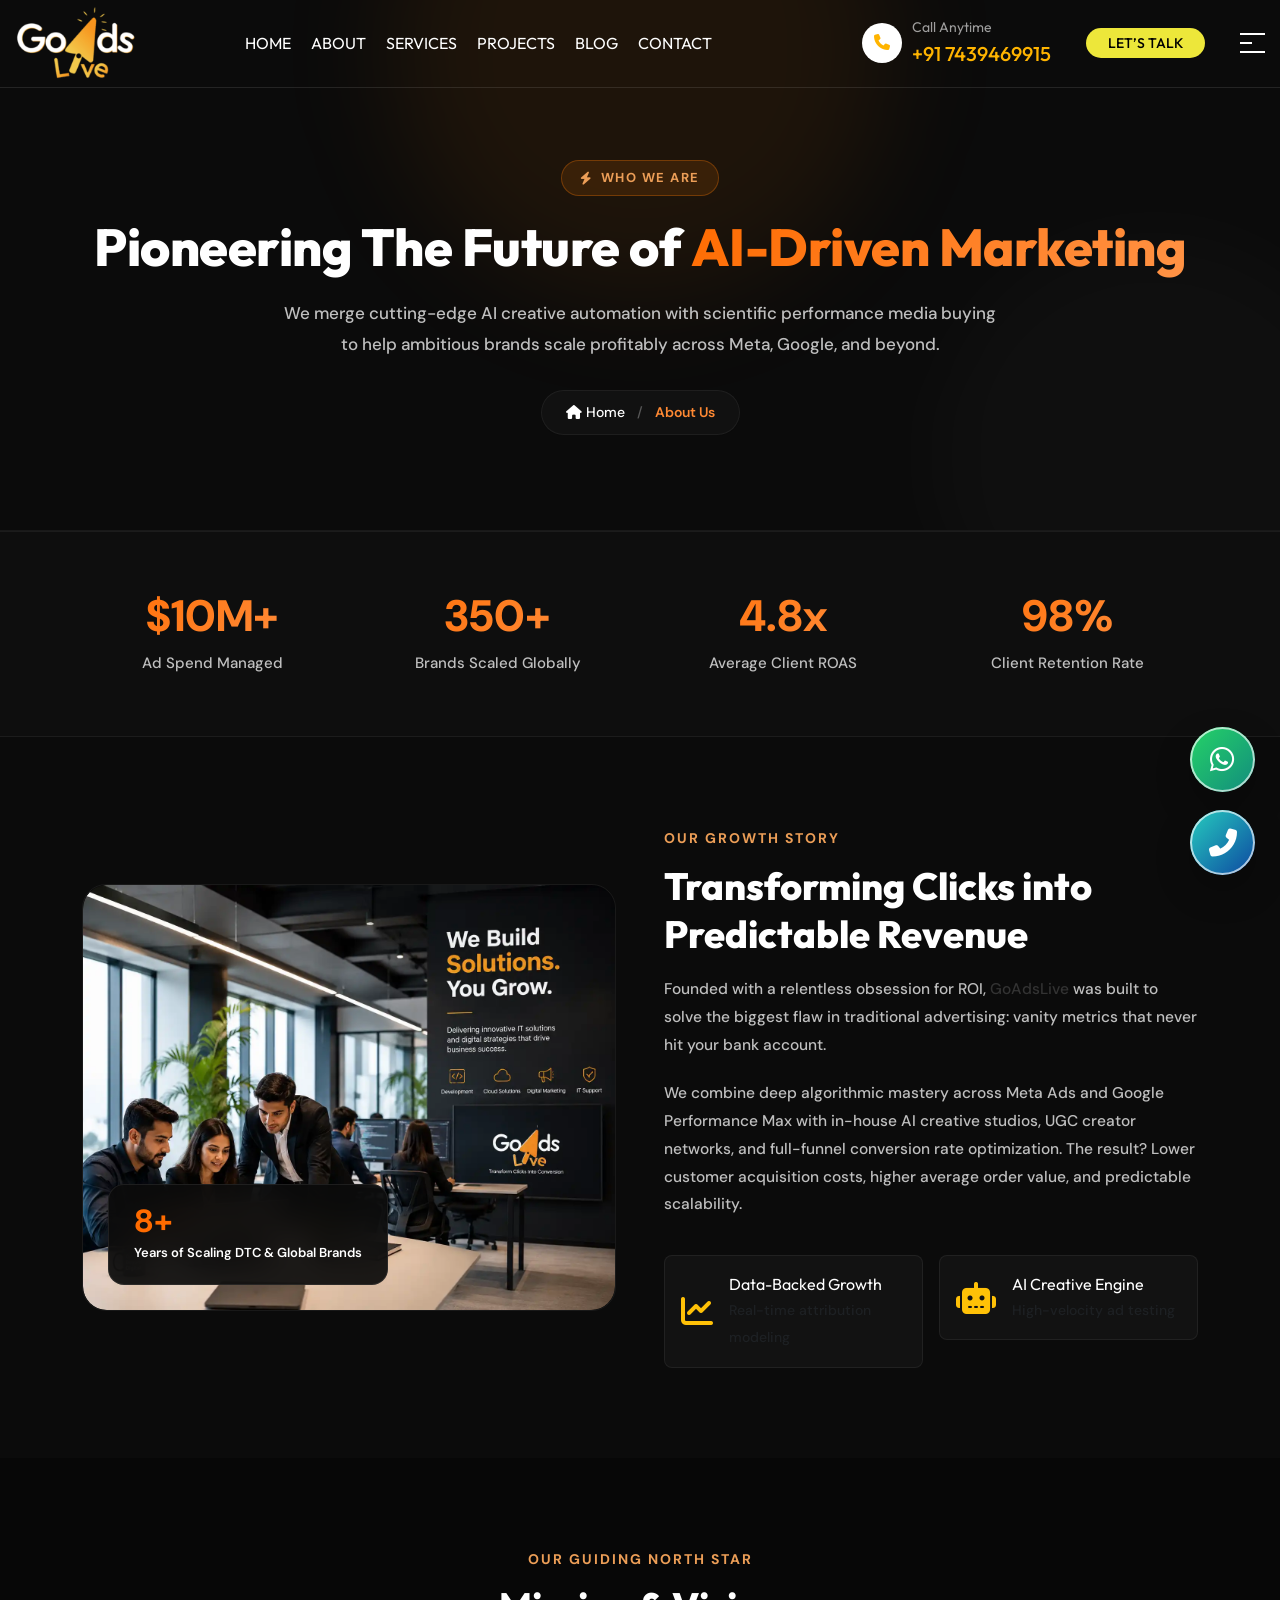
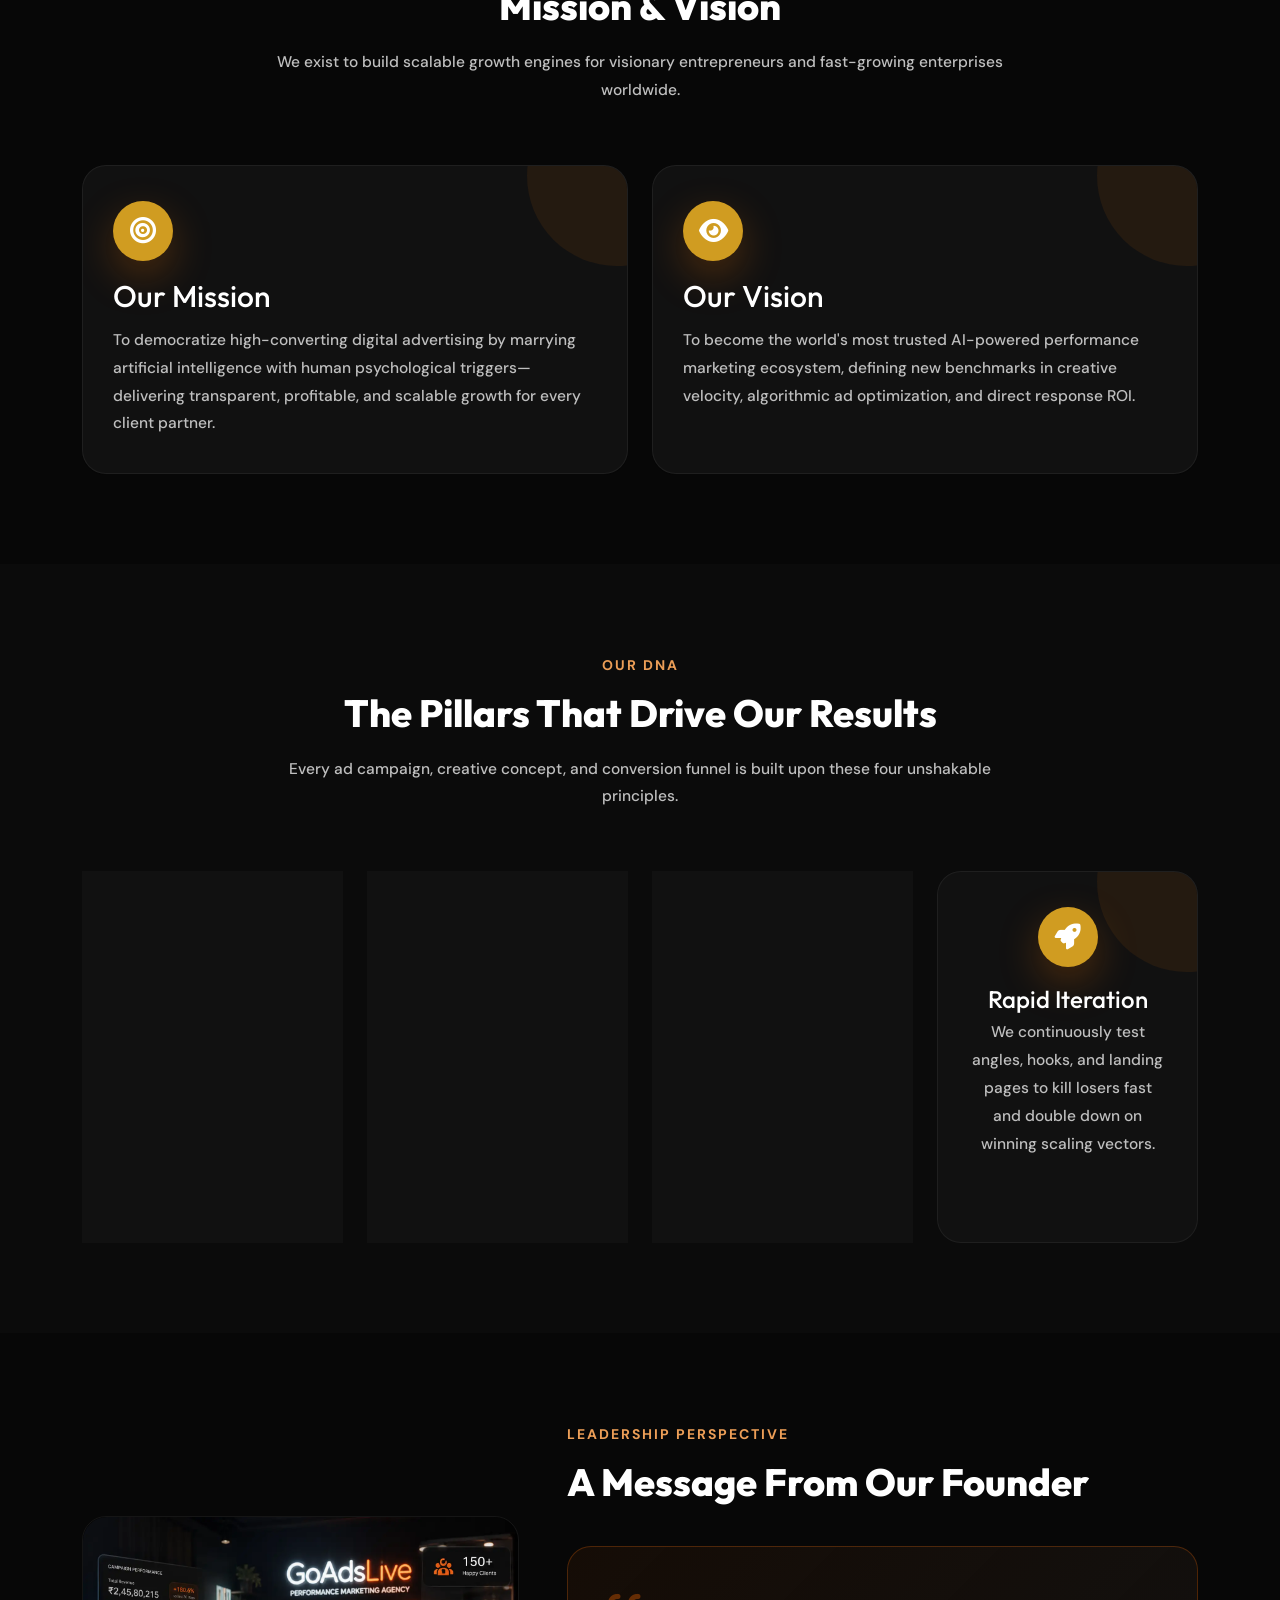
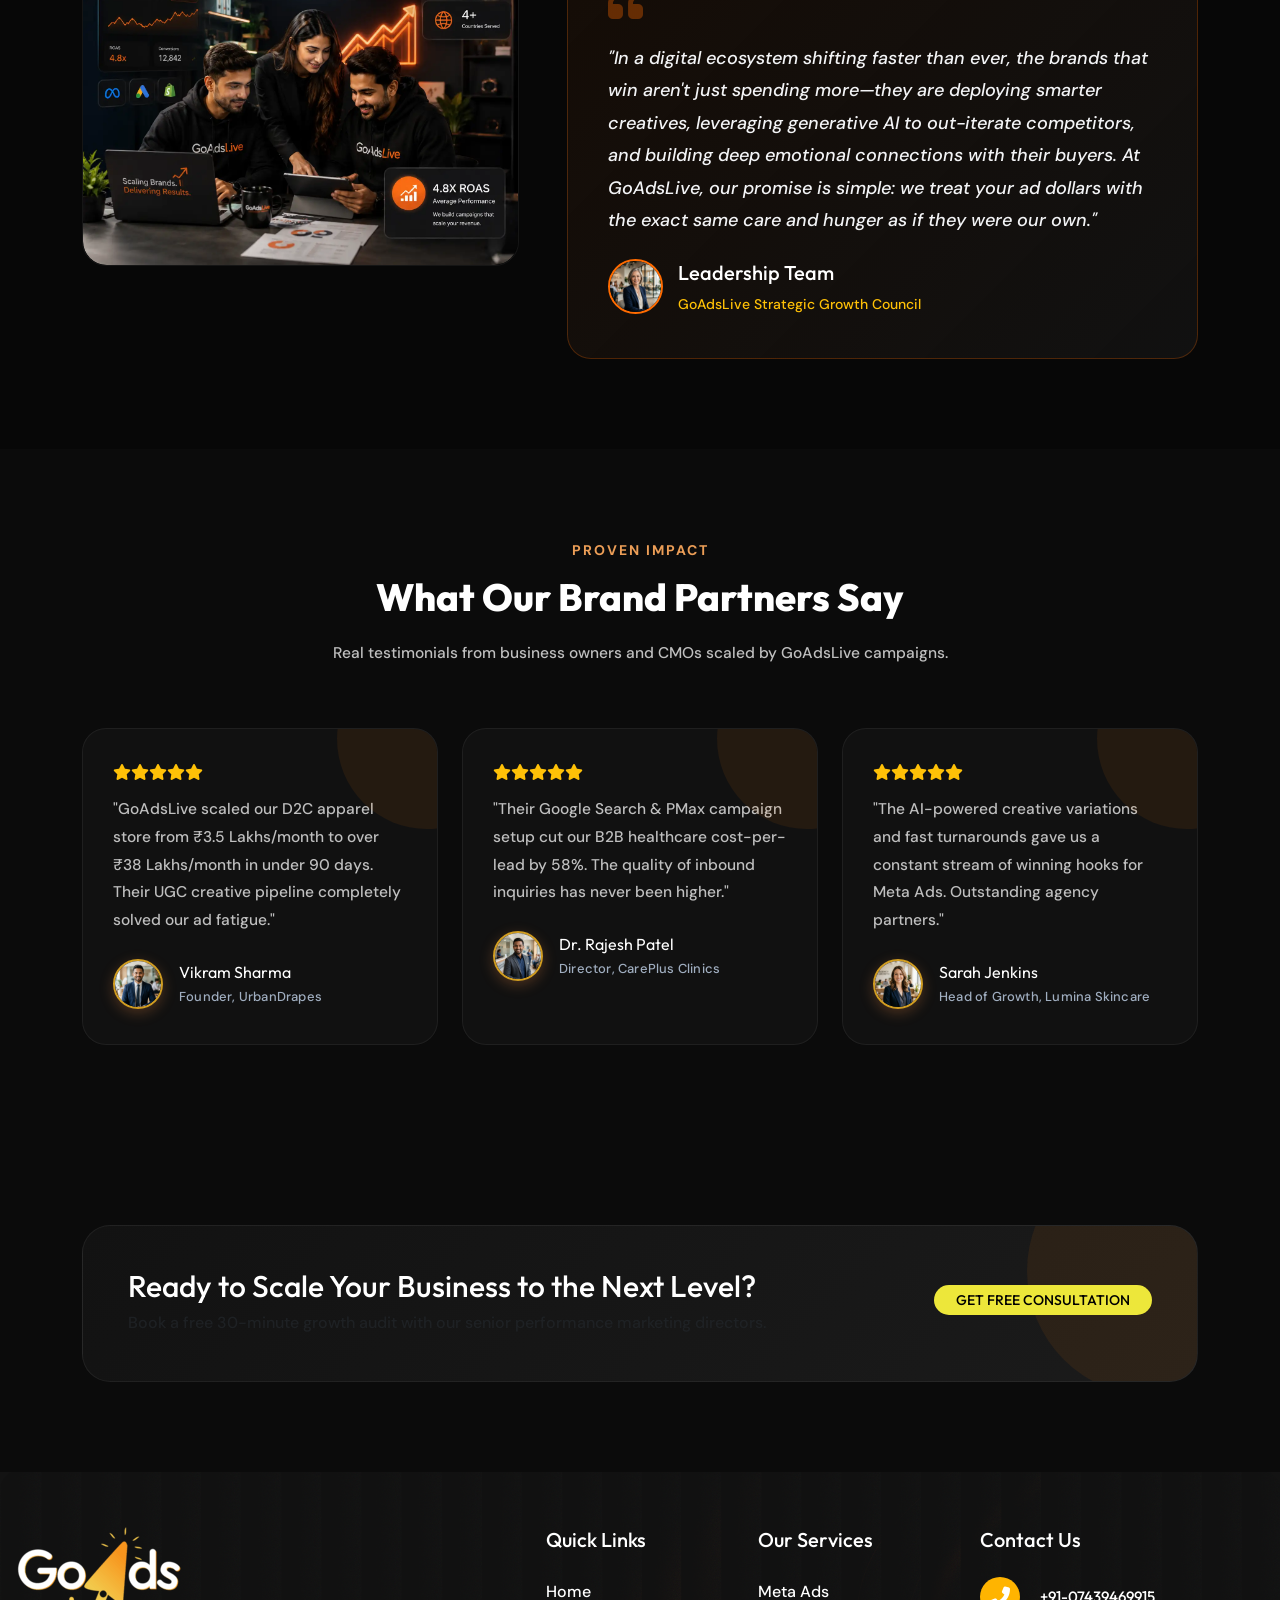
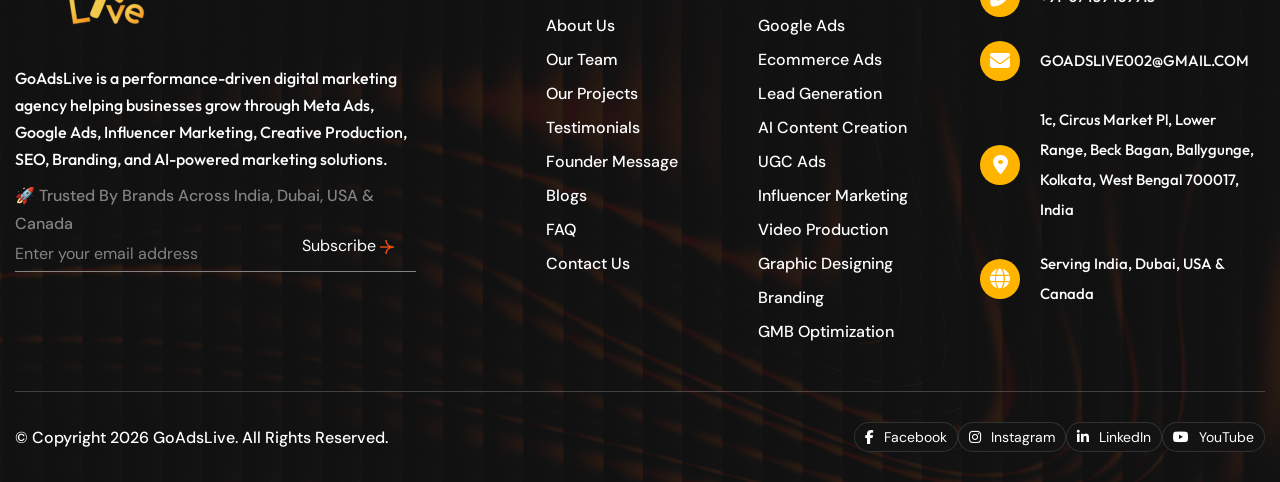
==== about.html @ 46cbee80 "Initial commit: Updated GoAdsLive website with real team photos, showcase dashboards, GTM & Google S" ====
<!DOCTYPE html>
<html lang="en">
  <head>
    <!-- Google Tag Manager -->
    <script>
      window.dataLayer = window.dataLayer || [];
      (function(w,d,s,l,i){w[l]=w[l]||[];w[l].push({'gtm.start':
      new Date().getTime(),event:'gtm.js'});var f=d.getElementsByTagName(s)[0],
      j=d.createElement(s),dl=l!='dataLayer'?'&l='+l:'';j.async=true;j.src=
      'https://www.googletagmanager.com/gtm.js?id='+i+dl;f.parentNode.insertBefore(j,f);
      })(window,document,'dataLayer','GTM-XXXXXXX');
    </script>
    <!-- End Google Tag Manager -->

    <!-- BASIC -->
    <meta charset="utf-8" />
    <meta http-equiv="x-ua-compatible" content="ie=edge" />
    <meta name="viewport" content="width=device-width, initial-scale=1.0" />

    <!-- TITLE -->
    <title>About Us | GoAdsLive - Performance Marketing & AI Creative Agency</title>

    <!-- SEO META -->
    <meta
      name="description"
      content="Discover GoAdsLive: A premier AI-powered performance marketing and creative agency helping D2C brands, ecommerce stores, and enterprises scale with ROI-driven campaigns."
    />
    <meta
      name="keywords"
      content="About GoAdsLive, Performance Marketing Agency India, AI Creative Agency, Meta Ads Specialists, Google Ads Agency, Digital Growth Team"
    />
    <meta name="author" content="GoAdsLive" />
    <meta name="robots" content="index, follow" />

    <!-- FAVICON -->
    <link rel="shortcut icon" href="images/favicon.png" type="image/x-icon" />
    <link rel="icon" href="images/favicon.png" type="image/x-icon" />

    <!-- FONTS -->
    <link
      href="https://fonts.googleapis.com/css2?family=Kumbh+Sans:wght@300;400;500;600;700;800&display=swap"
      rel="stylesheet"
    />

    <!-- STYLESHEETS -->
    <link href="css/bootstrap.min.css" rel="stylesheet" />
    <link href="css/style.css" rel="stylesheet" />
    <link href="css/custom.css" rel="stylesheet" />
    <link href="css/pages.css" rel="stylesheet" />
    <link href="css/responsive.css" rel="stylesheet" />

    <!-- FONT AWESOME -->
    <link
      rel="stylesheet"
      href="https://cdnjs.cloudflare.com/ajax/libs/font-awesome/6.4.0/css/all.min.css"
    />

    <!-- AOS ANIMATION -->
    <link rel="stylesheet" href="https://unpkg.com/aos@2.3.4/dist/aos.css" />
  </head>

  <body>
    <!-- Google Tag Manager (noscript) -->
    <noscript><iframe src="https://www.googletagmanager.com/ns.html?id=GTM-XXXXXXX"
    height="0" width="0" style="display:none;visibility:hidden"></iframe></noscript>
    <!-- End Google Tag Manager (noscript) -->

    <div class="page-wrapper">
      <!-- Back-to-top start -->
      <div class="back-to-top-wrapper">
        <button id="back_to_top" type="button" class="back-to-top-btn">
          <svg
            width="12"
            height="7"
            viewBox="0 0 12 7"
            fill="none"
            xmlns="http://www.w3.org/2000/svg"
          >
            <path
              d="M11 6L6 1L1 6"
              stroke="currentColor"
              stroke-width="1.5"
              stroke-linecap="round"
              stroke-linejoin="round"
            />
          </svg>
        </button>
      </div>

      <!-- MAIN HEADER -->
      <header class="main-header header-style-one">
        <div class="outer-box">
          <div class="header-lower">
            <div class="inner-container">
              <div class="left-box">
                <div class="main-box">
                  <div class="logo-box">
                    <div class="logo">
                      <a href="index.html"><img src="images/logo.png" alt="GoAdsLive Logo" /></a>
                    </div>
                  </div>
                </div>
                <!-- Nav Box -->
                <div class="nav-outer">
                  <nav class="nav main-menu">
                    <ul class="navigation">
                      <li><a href="index.html">Home</a></li>
                      <li class="current dropdown">
                        <a href="about.html">About</a>
                        <ul>
                          <li><a href="about.html">About Us</a></li>
                          <li><a href="about.html#founder">Founder Message</a></li>
                          <li><a href="about.html#team">Our Team</a></li>
                          <li><a href="about.html#testimonials">Testimonials</a></li>
                        </ul>
                      </li>
                      <li class="dropdown">
                        <a href="services.html">Services</a>
                        <ul>
                          <li><a href="services.html#meta-ads">Meta Ads</a></li>
                          <li><a href="services.html#google-ads">Google Ads</a></li>
                          <li><a href="services.html#ecommerce-ads">Ecommerce Ads</a></li>
                          <li><a href="services.html#lead-generation">Lead Generation</a></li>
                          <li><a href="services.html#ai-content">AI Content Creation</a></li>
                          <li><a href="services.html#ugc-ads">UGC Ads</a></li>
                          <li><a href="services.html#influencer-marketing">Influencer Marketing</a></li>
                          <li><a href="services.html#video-production">Video Production</a></li>
                          <li><a href="services.html#graphic-designing">Graphic Designing</a></li>
                          <li><a href="services.html#branding">Branding</a></li>
                          <li><a href="services.html#gmb-optimization">GMB Optimization</a></li>
                        </ul>
                      </li>
                      <li><a href="projects.html">Projects</a></li>
                      <li><a href="blog.html">Blog</a></li>
                      <li><a href="contact.html">Contact</a></li>
                    </ul>
                  </nav>
                </div>
              </div>
              <div class="right-box">
                <a href="tel:+917439469915" class="header-phone_box">
                  <span class="icon"><i class="fas fa-phone-alt"></i></span>
                  <span class="info">
                    Call Anytime
                    <strong>+91 7439469915</strong>
                  </span>
                </a>
                <a href="#" class="theme-btn btn-style-two open-modal-btn">Let’s Talk</a>
                <div class="mobile-nav-toggler">
                  <span></span>
                  <span></span>
                  <span></span>
                </div>
              </div>
            </div>
          </div>
        </div>

        <!-- Mobile Menu -->
        <div class="mobile-menu">
          <div class="menu-backdrop"></div>
          <nav class="menu-box">
            <div class="upper-box">
              <div class="nav-logo">
                <a href="index.html"><img src="images/logo.png" alt="GoAdsLive" /></a>
              </div>
              <div class="close-btn"><i class="fa fa-times"></i></div>
            </div>
            <ul class="navigation clearfix"></ul>
            <ul class="social-links">
              <li><a href="https://www.facebook.com/share/1EHtcyXN84/"><i class="fab fa-facebook-f"></i></a></li>
              <li><a href="https://www.instagram.com/goadslive.digital"><i class="fab fa-instagram"></i></a></li>
              <li><a href="https://www.linkedin.com/company/go-ads-live"><i class="fab fa-linkedin-in"></i></a></li>
              <li><a href="https://youtube.com/@goadsliveyt"><i class="fab fa-youtube"></i></a></li>
            </ul>
          </nav>
        </div>

        <!-- Sticky Header -->
        <div class="sticky-header">
          <div class="auto-container">
            <div class="inner-container">
              <div class="logo">
                <a href="index.html"><img src="images/logo2.png" alt="GoAdsLive" /></a>
              </div>
              <div class="nav-outer">
                <nav class="main-menu">
                  <div class="navbar-collapse show collapse clearfix">
                    <ul class="navigation clearfix"></ul>
                  </div>
                </nav>
                <div class="mobile-nav-toggler">
                  <span></span>
                  <span></span>
                  <span></span>
                </div>
              </div>
              <a href="tel:+917439469915" class="header-phone_box">
                <span class="icon"><i class="fas fa-phone-alt"></i></span>
                <span class="info">
                  Call Anytime
                  <strong>+91 7439469915</strong>
                </span>
              </a>
            </div>
          </div>
        </div>
      </header>

      <!-- HERO BANNER -->
      <section class="gal-hero-banner">
        <div class="container position-relative">
          <div class="gal-hero-badge" data-aos="fade-down">
            <i class="fas fa-bolt"></i> Who We Are
          </div>
          <h1 class="gal-hero-title" data-aos="fade-up" data-aos-delay="100">
            Pioneering The Future of <span>AI-Driven Marketing</span>
          </h1>
          <p class="gal-hero-subtitle" data-aos="fade-up" data-aos-delay="200">
            We merge cutting-edge AI creative automation with scientific performance media buying to help ambitious brands scale profitably across Meta, Google, and beyond.
          </p>
          <div class="gal-breadcrumb" data-aos="fade-up" data-aos-delay="300">
            <a href="index.html"><i class="fas fa-home"></i> Home</a>
            <span class="separator">/</span>
            <span class="active">About Us</span>
          </div>
        </div>
      </section>

      <!-- STATS STRIP -->
      <section class="gal-stats-strip">
        <div class="container">
          <div class="row g-4">
            <div class="col-6 col-md-3">
              <div class="gal-stat-item">
                <div class="stat-num">$10M+</div>
                <div class="stat-label">Ad Spend Managed</div>
              </div>
            </div>
            <div class="col-6 col-md-3">
              <div class="gal-stat-item">
                <div class="stat-num">350+</div>
                <div class="stat-label">Brands Scaled Globally</div>
              </div>
            </div>
            <div class="col-6 col-md-3">
              <div class="gal-stat-item">
                <div class="stat-num">4.8x</div>
                <div class="stat-label">Average Client ROAS</div>
              </div>
            </div>
            <div class="col-6 col-md-3">
              <div class="gal-stat-item">
                <div class="stat-num">98%</div>
                <div class="stat-label">Client Retention Rate</div>
              </div>
            </div>
          </div>
        </div>
      </section>

      <!-- OUR STORY SECTION -->
      <section class="gal-section" id="story">
        <div class="container">
          <div class="row align-items-center g-5">
            <div class="col-lg-6" data-aos="fade-right">
              <div class="gal-about-img-box">
                <img src="images/about_section.webp" alt="GoAdsLive Performance Marketing Agency" />
                <div class="gal-story-badge">
                  <div class="num">8+</div>
                  <div class="label">Years of Scaling DTC & Global Brands</div>
                </div>
              </div>
            </div>
            <div class="col-lg-6" data-aos="fade-left">
              <span class="gal-sec-tag">Our Growth Story</span>
              <h2 class="gal-sec-heading">Transforming Clicks into Predictable Revenue</h2>
              <p class="gal-sec-desc">
                Founded with a relentless obsession for ROI, <strong>GoAdsLive</strong> was built to solve the biggest flaw in traditional advertising: vanity metrics that never hit your bank account.
              </p>
              <p class="gal-sec-desc">
                We combine deep algorithmic mastery across Meta Ads and Google Performance Max with in-house AI creative studios, UGC creator networks, and full-funnel conversion rate optimization. The result? Lower customer acquisition costs, higher average order value, and predictable scalability.
              </p>
              <div class="row g-3 mt-2">
                <div class="col-sm-6">
                  <div class="d-flex align-items-center gap-3 p-3 rounded-3" style="background: rgba(255,255,255,0.03); border: 1px solid rgba(255,255,255,0.06);">
                    <i class="fas fa-chart-line text-warning fa-2x"></i>
                    <div>
                      <h6 class="text-white mb-0 font-weight-bold">Data-Backed Growth</h6>
                      <small class="text-muted">Real-time attribution modeling</small>
                    </div>
                  </div>
                </div>
                <div class="col-sm-6">
                  <div class="d-flex align-items-center gap-3 p-3 rounded-3" style="background: rgba(255,255,255,0.03); border: 1px solid rgba(255,255,255,0.06);">
                    <i class="fas fa-robot text-warning fa-2x"></i>
                    <div>
                      <h6 class="text-white mb-0 font-weight-bold">AI Creative Engine</h6>
                      <small class="text-muted">High-velocity ad testing</small>
                    </div>
                  </div>
                </div>
              </div>
            </div>
          </div>
        </div>
      </section>

      <!-- MISSION & VISION SECTION -->
      <section class="gal-section bg-darker">
        <div class="container">
          <div class="gal-sec-header" data-aos="fade-up">
            <span class="gal-sec-tag">Our Guiding North Star</span>
            <h2 class="gal-sec-heading">Mission & Vision</h2>
            <p class="gal-sec-desc">We exist to build scalable growth engines for visionary entrepreneurs and fast-growing enterprises worldwide.</p>
          </div>

          <div class="row g-4">
            <div class="col-lg-6" data-aos="fade-up" data-aos-delay="100">
              <div class="gal-card">
                <div class="gal-icon-box">
                  <i class="fas fa-bullseye"></i>
                </div>
                <h3 class="text-white font-weight-bold mb-3">Our Mission</h3>
                <p class="gal-sec-desc mb-0">
                  To democratize high-converting digital advertising by marrying artificial intelligence with human psychological triggers—delivering transparent, profitable, and scalable growth for every client partner.
                </p>
              </div>
            </div>

            <div class="col-lg-6" data-aos="fade-up" data-aos-delay="200">
              <div class="gal-card">
                <div class="gal-icon-box">
                  <i class="fas fa-eye"></i>
                </div>
                <h3 class="text-white font-weight-bold mb-3">Our Vision</h3>
                <p class="gal-sec-desc mb-0">
                  To become the world's most trusted AI-powered performance marketing ecosystem, defining new benchmarks in creative velocity, algorithmic ad optimization, and direct response ROI.
                </p>
              </div>
            </div>
          </div>
        </div>
      </section>

      <!-- CORE VALUES -->
      <section class="gal-section">
        <div class="container">
          <div class="gal-sec-header" data-aos="fade-up">
            <span class="gal-sec-tag">Our DNA</span>
            <h2 class="gal-sec-heading">The Pillars That Drive Our Results</h2>
            <p class="gal-sec-desc">Every ad campaign, creative concept, and conversion funnel is built upon these four unshakable principles.</p>
          </div>

          <div class="row g-4">
            <div class="col-md-6 col-lg-3" data-aos="fade-up" data-aos-delay="100">
              <div class="gal-card text-center">
                <div class="gal-icon-box mx-auto">
                  <i class="fas fa-chart-pie"></i>
                </div>
                <h4 class="text-white font-weight-bold mb-2">ROI Obsessed</h4>
                <p class="gal-sec-desc">We don't celebrate vanity impressions or clicks. We obsess over bottom-line revenue, blended ROAS, and customer lifetime value.</p>
              </div>
            </div>

            <div class="col-md-6 col-lg-3" data-aos="fade-up" data-aos-delay="200">
              <div class="gal-card text-center">
                <div class="gal-icon-box mx-auto">
                  <i class="fas fa-wand-magic-sparkles"></i>
                </div>
                <h4 class="text-white font-weight-bold mb-2">Creative First</h4>
                <p class="gal-sec-desc">Media buying is algorithmic, but creative is the new targeting. We produce high-converting UGC hooks and AI visuals weekly.</p>
              </div>
            </div>

            <div class="col-md-6 col-lg-3" data-aos="fade-up" data-aos-delay="300">
              <div class="gal-card text-center">
                <div class="gal-icon-box mx-auto">
                  <i class="fas fa-shield-halved"></i>
                </div>
                <h4 class="text-white font-weight-bold mb-2">100% Transparency</h4>
                <p class="gal-sec-desc">Real-time live dashboards, weekly reporting calls, and zero hidden markups. You always know where every advertising dollar goes.</p>
              </div>
            </div>

            <div class="col-md-6 col-lg-3" data-aos="fade-up" data-aos-delay="400">
              <div class="gal-card text-center">
                <div class="gal-icon-box mx-auto">
                  <i class="fas fa-rocket"></i>
                </div>
                <h4 class="text-white font-weight-bold mb-2">Rapid Iteration</h4>
                <p class="gal-sec-desc">We continuously test angles, hooks, and landing pages to kill losers fast and double down on winning scaling vectors.</p>
              </div>
            </div>
          </div>
        </div>
      </section>

      <!-- FOUNDER MESSAGE SECTION -->
      <section class="gal-section bg-darker" id="founder">
        <div class="container">
          <div class="row align-items-center g-5">
            <div class="col-lg-5" data-aos="fade-right">
              <div class="gal-about-img-box">
                <img src="images/whychoose.webp" alt="Founder of GoAdsLive" />
              </div>
            </div>
            <div class="col-lg-7" data-aos="fade-left">
              <span class="gal-sec-tag">Leadership Perspective</span>
              <h2 class="gal-sec-heading">A Message From Our Founder</h2>
              <div class="gal-founder-quote">
                <i class="fas fa-quote-left quote-icon"></i>
                <p>
                  "In a digital ecosystem shifting faster than ever, the brands that win aren't just spending more—they are deploying smarter creatives, leveraging generative AI to out-iterate competitors, and building deep emotional connections with their buyers. At GoAdsLive, our promise is simple: we treat your ad dollars with the exact same care and hunger as if they were our own."
                </p>
                <div class="gal-founder-meta">
                  <img src="images/resource/leadership-team.jpg" alt="Founder Avatar" style="object-fit: cover;" />
                  <div>
                    <h5 class="text-white mb-0 font-weight-bold">Leadership Team</h5>
                    <small class="text-warning">GoAdsLive Strategic Growth Council</small>
                  </div>
                </div>
              </div>
            </div>
          </div>
        </div>
      </section>

      <!-- TESTIMONIALS SECTION -->
      <section class="gal-section" id="testimonials">
        <div class="container">
          <div class="gal-sec-header" data-aos="fade-up">
            <span class="gal-sec-tag">Proven Impact</span>
            <h2 class="gal-sec-heading">What Our Brand Partners Say</h2>
            <p class="gal-sec-desc">Real testimonials from business owners and CMOs scaled by GoAdsLive campaigns.</p>
          </div>

          <div class="row g-4">
            <div class="col-md-4" data-aos="fade-up" data-aos-delay="100">
              <div class="gal-card">
                <div class="d-flex text-warning mb-3">
                  <i class="fas fa-star"></i><i class="fas fa-star"></i><i class="fas fa-star"></i><i class="fas fa-star"></i><i class="fas fa-star"></i>
                </div>
                <p class="gal-sec-desc mb-4">
                  "GoAdsLive scaled our D2C apparel store from ₹3.5 Lakhs/month to over ₹38 Lakhs/month in under 90 days. Their UGC creative pipeline completely solved our ad fatigue."
                </p>
                <div class="d-flex align-items-center gap-3">
                  <img src="images/resource/client-vikram.jpg" alt="Vikram Sharma" class="gal-client-avatar" />
                  <div>
                    <h6 class="text-white mb-0 font-weight-bold">Vikram Sharma</h6>
                    <small class="gal-client-role">Founder, UrbanDrapes</small>
                  </div>
                </div>
              </div>
            </div>

            <div class="col-md-4" data-aos="fade-up" data-aos-delay="200">
              <div class="gal-card">
                <div class="d-flex text-warning mb-3">
                  <i class="fas fa-star"></i><i class="fas fa-star"></i><i class="fas fa-star"></i><i class="fas fa-star"></i><i class="fas fa-star"></i>
                </div>
                <p class="gal-sec-desc mb-4">
                  "Their Google Search & PMax campaign setup cut our B2B healthcare cost-per-lead by 58%. The quality of inbound inquiries has never been higher."
                </p>
                <div class="d-flex align-items-center gap-3">
                  <img src="images/resource/client-rajesh.jpg" alt="Dr. Rajesh Patel" class="gal-client-avatar" />
                  <div>
                    <h6 class="text-white mb-0 font-weight-bold">Dr. Rajesh Patel</h6>
                    <small class="gal-client-role">Director, CarePlus Clinics</small>
                  </div>
                </div>
              </div>
            </div>

            <div class="col-md-4" data-aos="fade-up" data-aos-delay="300">
              <div class="gal-card">
                <div class="d-flex text-warning mb-3">
                  <i class="fas fa-star"></i><i class="fas fa-star"></i><i class="fas fa-star"></i><i class="fas fa-star"></i><i class="fas fa-star"></i>
                </div>
                <p class="gal-sec-desc mb-4">
                  "The AI-powered creative variations and fast turnarounds gave us a constant stream of winning hooks for Meta Ads. Outstanding agency partners."
                </p>
                <div class="d-flex align-items-center gap-3">
                  <img src="images/resource/client-sarah.jpg" alt="Sarah Jenkins" class="gal-client-avatar" />
                  <div>
                    <h6 class="text-white mb-0 font-weight-bold">Sarah Jenkins</h6>
                    <small class="gal-client-role">Head of Growth, Lumina Skincare</small>
                  </div>
                </div>
              </div>
            </div>
          </div>
        </div>
      </section>

      <!-- CTA STRIP -->
      <section class="gal-section">
        <div class="container">
          <div class="gal-cta-strip" data-aos="zoom-in">
            <div class="row align-items-center g-4">
              <div class="col-lg-8">
                <h3 class="text-white font-weight-bold mb-2">Ready to Scale Your Business to the Next Level?</h3>
                <p class="text-muted mb-0">Book a free 30-minute growth audit with our senior performance marketing directors.</p>
              </div>
              <div class="col-lg-4 text-lg-end">
                <a href="#" class="theme-btn btn-style-two open-modal-btn">Get Free Consultation</a>
              </div>
            </div>
          </div>
        </div>
      </section>

      <!-- FOOTER -->
      <section class="main-footer footer-style-one">
        <div class="outer-box style-home-one">
          <div class="bg-image">
            <img src="images/resource/footer1-1.png" alt="" />
          </div>

          <div class="auto-container">
            <div class="widgets-section pt-0">
              <div class="row gx-4">
                <!-- ABOUT -->
                <div
                  class="footer-column col-xl-4 col-md-6 wow fadeInUp"
                  data-wow-delay="200ms"
                >
                  <div class="footer-widget about-widget wow fadeInLeft">
                    <div class="widget-content">
                      <div class="logo">
                        <img src="images/logo.png" alt="GoAdsLive" />
                      </div>

                      <div class="text">
                        GoAdsLive is a performance-driven digital marketing
                        agency helping businesses grow through Meta Ads, Google
                        Ads, Influencer Marketing, Creative Production, SEO,
                        Branding, and AI-powered marketing solutions.
                      </div>

                      <div class="footer-badge">
                        🚀 Trusted By Brands Across India, Dubai, USA & Canada
                      </div>

                      <div class="form-clt">
                        <input
                          type="email"
                          name="e-mail"
                          id="emailFooter"
                          placeholder="Enter your email address"
                          required=""
                        />

                        <button class="theme-btn" type="submit">
                          Subscribe

                          <span>
                            <img src="images/icons/arrow2.png" alt="" />
                          </span>
                        </button>
                      </div>
                    </div>
                  </div>
                </div>

                <!-- QUICK LINKS -->
                <div
                  class="footer-column col-xl-2 offset-xl-1 col-md-6 wow fadeInUp"
                  data-wow-delay="400ms"
                >
                  <div class="footer-widget links-widget">
                    <div class="h5 widget-title">Quick Links</div>

                    <div class="widget-content">
                      <ul class="user-links">
                        <li><a href="index.html">Home</a></li>

                        <li><a href="about.html">About Us</a></li>

                        <li><a href="about.html#team">Our Team</a></li>

                        <li><a href="projects.html">Our Projects</a></li>

                        <li><a href="about.html#testimonials">Testimonials</a></li>

                        <li>
                          <a href="about.html#founder">Founder Message</a>
                        </li>

                        <li><a href="blog.html">Blogs</a></li>
                        <li><a href="contact.html#faq">FAQ</a></li>

                        <li><a href="contact.html">Contact Us</a></li>
                      </ul>
                    </div>
                  </div>
                </div>

                <!-- SERVICES -->
                <div
                  class="footer-column col-xl-2 col-md-6 wow fadeInUp"
                  data-wow-delay="600ms"
                >
                  <div class="footer-widget links-widget">
                    <div class="h5 widget-title">Our Services</div>

                    <div class="widget-content">
                      <ul class="user-links">
                        <li><a href="services.html#meta-ads">Meta Ads</a></li>

                        <li><a href="services.html#google-ads">Google Ads</a></li>

                        <li><a href="services.html#ecommerce-ads">Ecommerce Ads</a></li>

                        <li>
                          <a href="services.html#lead-generation">Lead Generation</a>
                        </li>

                        <li>
                          <a href="services.html#ai-content"
                            >AI Content Creation</a
                          >
                        </li>

                        <li><a href="services.html#ugc-ads">UGC Ads</a></li>

                        <li>
                          <a href="services.html#influencer-marketing"
                            >Influencer Marketing</a
                          >
                        </li>

                        <li>
                          <a href="services.html#video-production">Video Production</a>
                        </li>

                        <li>
                          <a href="services.html#graphic-designing">Graphic Designing</a>
                        </li>

                        <li><a href="services.html#branding">Branding</a></li>

                        <li>
                          <a href="services.html#gmb-optimization">GMB Optimization</a>
                        </li>
                      </ul>
                    </div>
                  </div>
                </div>

                <!-- CONTACT -->
                <div
                  class="footer-column col-xl-3 col-md-6 wow fadeInUp"
                  data-wow-delay="800ms"
                >
                  <div class="footer-widget contact-widget">
                    <div class="h5 widget-title">Contact Us</div>

                    <div class="widget-content">
                      <div class="info">
                        <i class="icon fa-solid fa-phone-flip"></i>

                        <span> +91-07439469915 </span>
                      </div>

                      <div class="info">
                        <i class="icon fa-solid fa-envelope"></i>

                        <span> GOADSLIVE002@GMAIL.COM </span>
                      </div>

                      <div class="info">
                        <i class="icon fa-solid fa-location-dot"></i>

                        <span>
                          1c, Circus Market Pl, Lower Range, Beck Bagan,
                          Ballygunge, Kolkata, West Bengal 700017, India
                        </span>
                      </div>

                      <div class="info">
                        <i class="icon fa-solid fa-globe"></i>

                        <span> Serving India, Dubai, USA & Canada </span>
                      </div>
                    </div>
                  </div>
                </div>
              </div>
            </div>

            <!-- FOOTER BOTTOM -->
            <div class="footer-bottom wow fadeInUp" data-wow-delay="600ms">
              <div class="inner-container">
                <p>© Copyright 2026 GoAdsLive. All Rights Reserved.</p>

                <ul class="social-icon">
                  <li>
                    <a href="https://www.facebook.com/share/1EHtcyXN84/">
                      <i class="fa-brands fa-facebook-f"></i>

                      <span> Facebook </span>
                    </a>
                  </li>

                  <li>
                    <a href="https://www.instagram.com/goadslive.digital?">
                      <i class="fa-brands fa-instagram"></i>

                      <span> Instagram </span>
                    </a>
                  </li>

                  <li>
                    <a
                      href="https://www.linkedin.com/company/go-ads-live?originalSubdomain=in"
                    >
                      <i class="fa-brands fa-linkedin-in"></i>

                      <span> LinkedIn </span>
                    </a>
                  </li>

                  <li>
                    <a
                      href="https://youtube.com/@goadsliveyt?si=BKWyjNprn8q7L9QE"
                    >
                      <i class="fa-brands fa-youtube"></i>

                      <span> YouTube </span>
                    </a>
                  </li>
                </ul>
              </div>
            </div>
          </div>
        </div>
      </section>
    </div>

    <!-- FLOATING BUTTONS -->
    <div class="floating-contact">
      <a href="https://wa.me/917439469915" target="_blank" class="float-btn whatsapp" aria-label="WhatsApp">
        <i class="fab fa-whatsapp"></i>
      </a>
      <a href="tel:+917439469915" class="float-btn call" aria-label="Call">
        <i class="fas fa-phone-alt"></i>
      </a>
    </div>

    <!-- CONSULTATION MODAL OVERLAY -->
    <div class="custom-modal-overlay" id="modalOverlay">
      <div class="custom-modal">
        <button class="modal-close" id="closeModal">
          <i class="fas fa-times"></i>
        </button>
        <div class="modern-form-box">
          <div class="shape"></div>
          <div class="text-center">
            <h2>Grow Your Business With <span>Digital Marketing</span></h2>
            <p>Get Free Consultation From Our Marketing Experts</p>
          </div>
          <form id="whatsappForm2">
            <div class="row">
              <div class="col-md-6 mt-3">
                <input type="text" id="name2" class="form-control" placeholder="Full Name*" required />
              </div>
              <div class="col-md-6 mt-3">
                <input type="tel" id="phone2" class="form-control" placeholder="Mobile Number*" maxlength="10" required />
              </div>
            </div>
            <div class="row">
              <div class="col-md-6 mt-3">
                <input type="email" id="email2" class="form-control" placeholder="Email Address" />
              </div>
              <div class="col-md-6 mt-3">
                <select id="service2" class="form-select">
                  <option value="">Select Service</option>
                  <option>Meta Ads</option>
                  <option>Google Ads</option>
                  <option>Ecommerce Ads</option>
                  <option>Lead Generation</option>
                  <option>AI Content Creation</option>
                  <option>UGC Ads</option>
                  <option>Influencer Marketing</option>
                  <option>Video Production</option>
                  <option>Graphic Designing</option>
                  <option>Branding</option>
                  <option>GMB Optimization</option>
                  <option>Others</option>
                </select>
              </div>
            </div>
            <div class="mt-3">
              <textarea id="message2" class="form-control" rows="4" placeholder="Tell Us About Your Project"></textarea>
            </div>
            <button type="submit" class="apply-btn">Get Free Consultation</button>
          </form>
        </div>
      </div>
    </div>

    <!-- SCRIPTS -->
    <script src="js/jquery.js"></script>
    <script src="js/popper.min.js"></script>
    <script src="js/bootstrap.min.js"></script>
    <script src="js/jquery.fancybox.js"></script>
    <script src="js/aos.js"></script>
    <script src="js/script.js"></script>
    <script>
      AOS.init({ duration: 800, once: true });

      // Modal Logic
      const overlay = document.getElementById("modalOverlay");
      document.addEventListener("click", function (e) {
        const trigger = e.target.closest(".open-modal-btn");
        if (trigger) {
          e.preventDefault();
          if (overlay) {
            overlay.classList.add("active");
            document.body.classList.add("modal-open");
          }
        }
      });

      document.getElementById("closeModal").onclick = function () {
        overlay.classList.remove("active");
        document.body.classList.remove("modal-open");
      };

      overlay.addEventListener("click", function (e) {
        if (e.target === overlay) {
          overlay.classList.remove("active");
          document.body.classList.remove("modal-open");
        }
      });

      document.addEventListener("keydown", function (e) {
        if (e.key === "Escape") {
          overlay.classList.remove("active");
          document.body.classList.remove("modal-open");
        }
      });

      // Form WhatsApp Submission
      document.getElementById("whatsappForm2").addEventListener("submit", function (e) {
        e.preventDefault();
        let name = document.getElementById("name2").value;
        let phone = document.getElementById("phone2").value;
        let email = document.getElementById("email2").value;
        let service = document.getElementById("service2").value;
        let message = document.getElementById("message2").value;

        let whatsappMessage = `*New Consultation Request*\n\nName: ${name}\nMobile: ${phone}\nEmail: ${email}\nService: ${service}\n\nProject Details:\n${message}`;
        let whatsappNumber = "917439469915";
        let url = "https://wa.me/" + whatsappNumber + "?text=" + encodeURIComponent(whatsappMessage);
        window.open(url, "_blank");
      });
    </script>
    <script src="js/gtm-tracking.js"></script>
    <script src="js/google-sheet-integration.js"></script>
  </body>
</html>
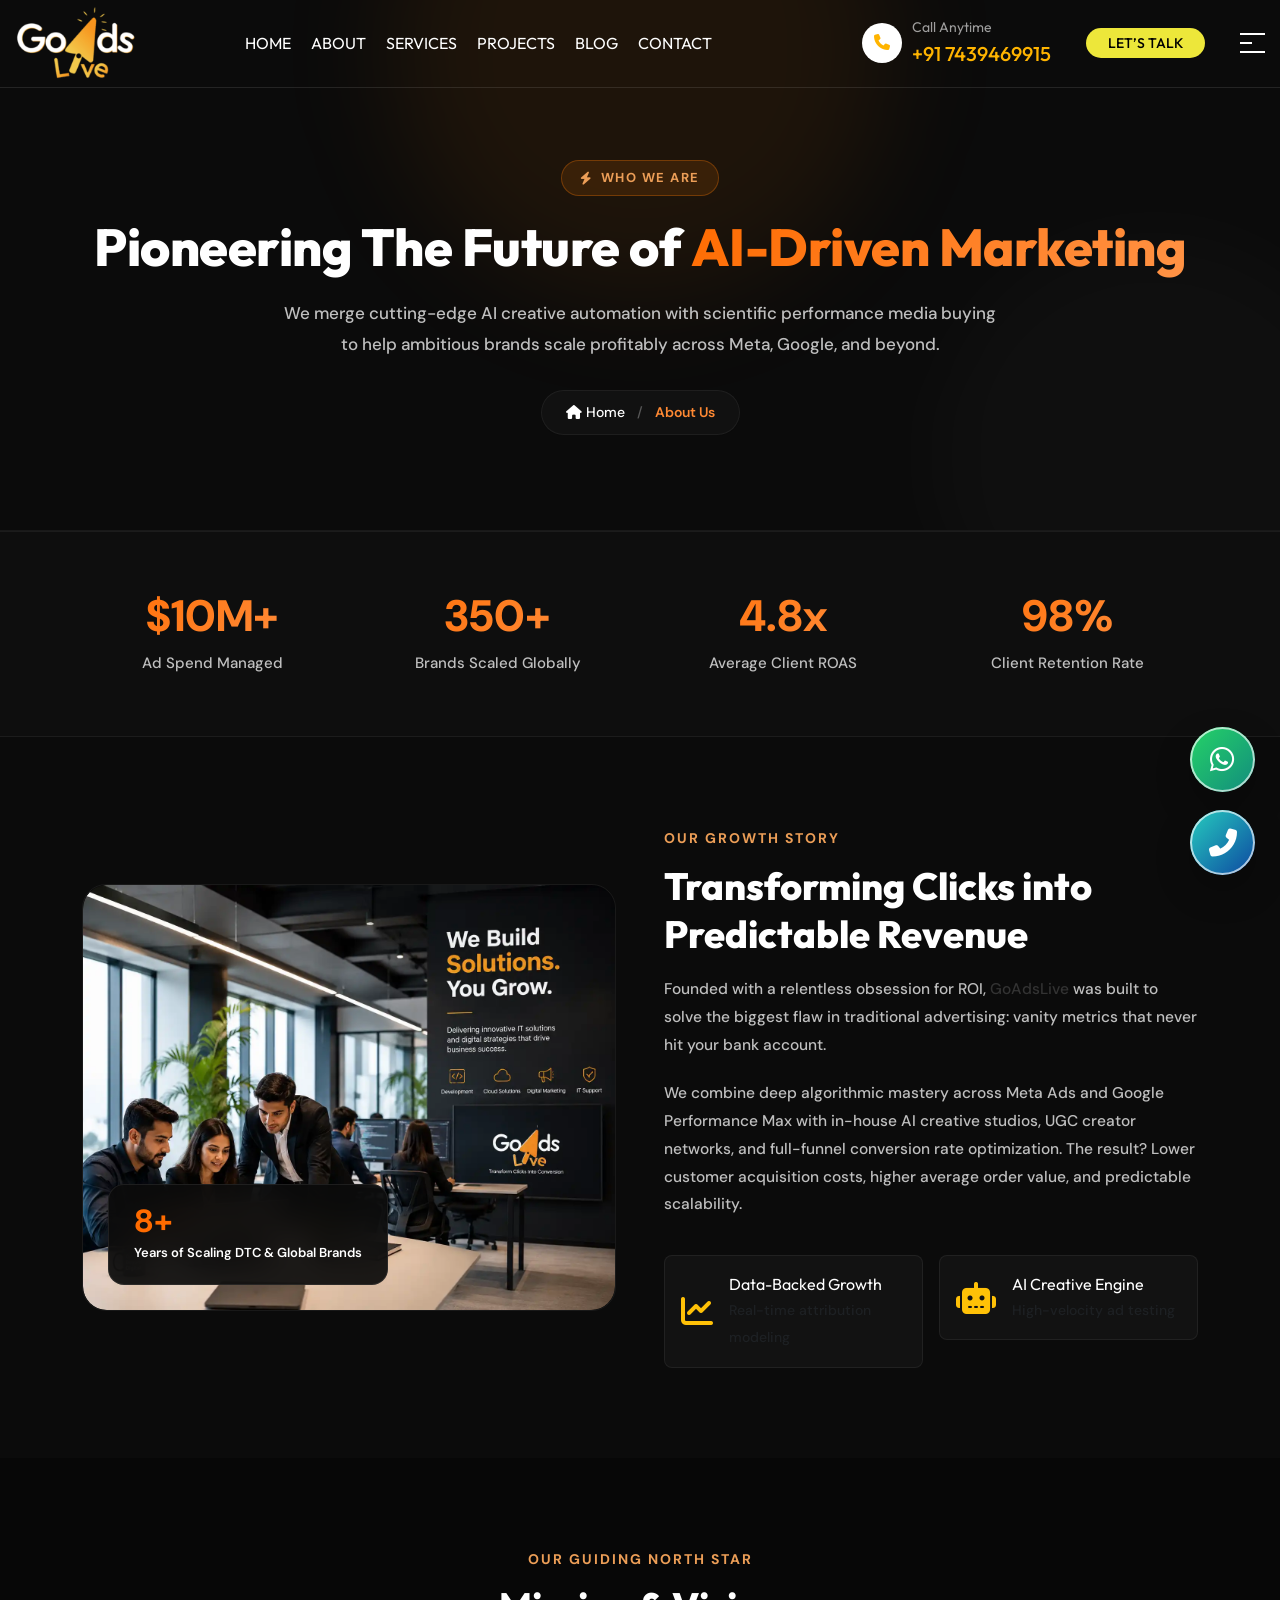
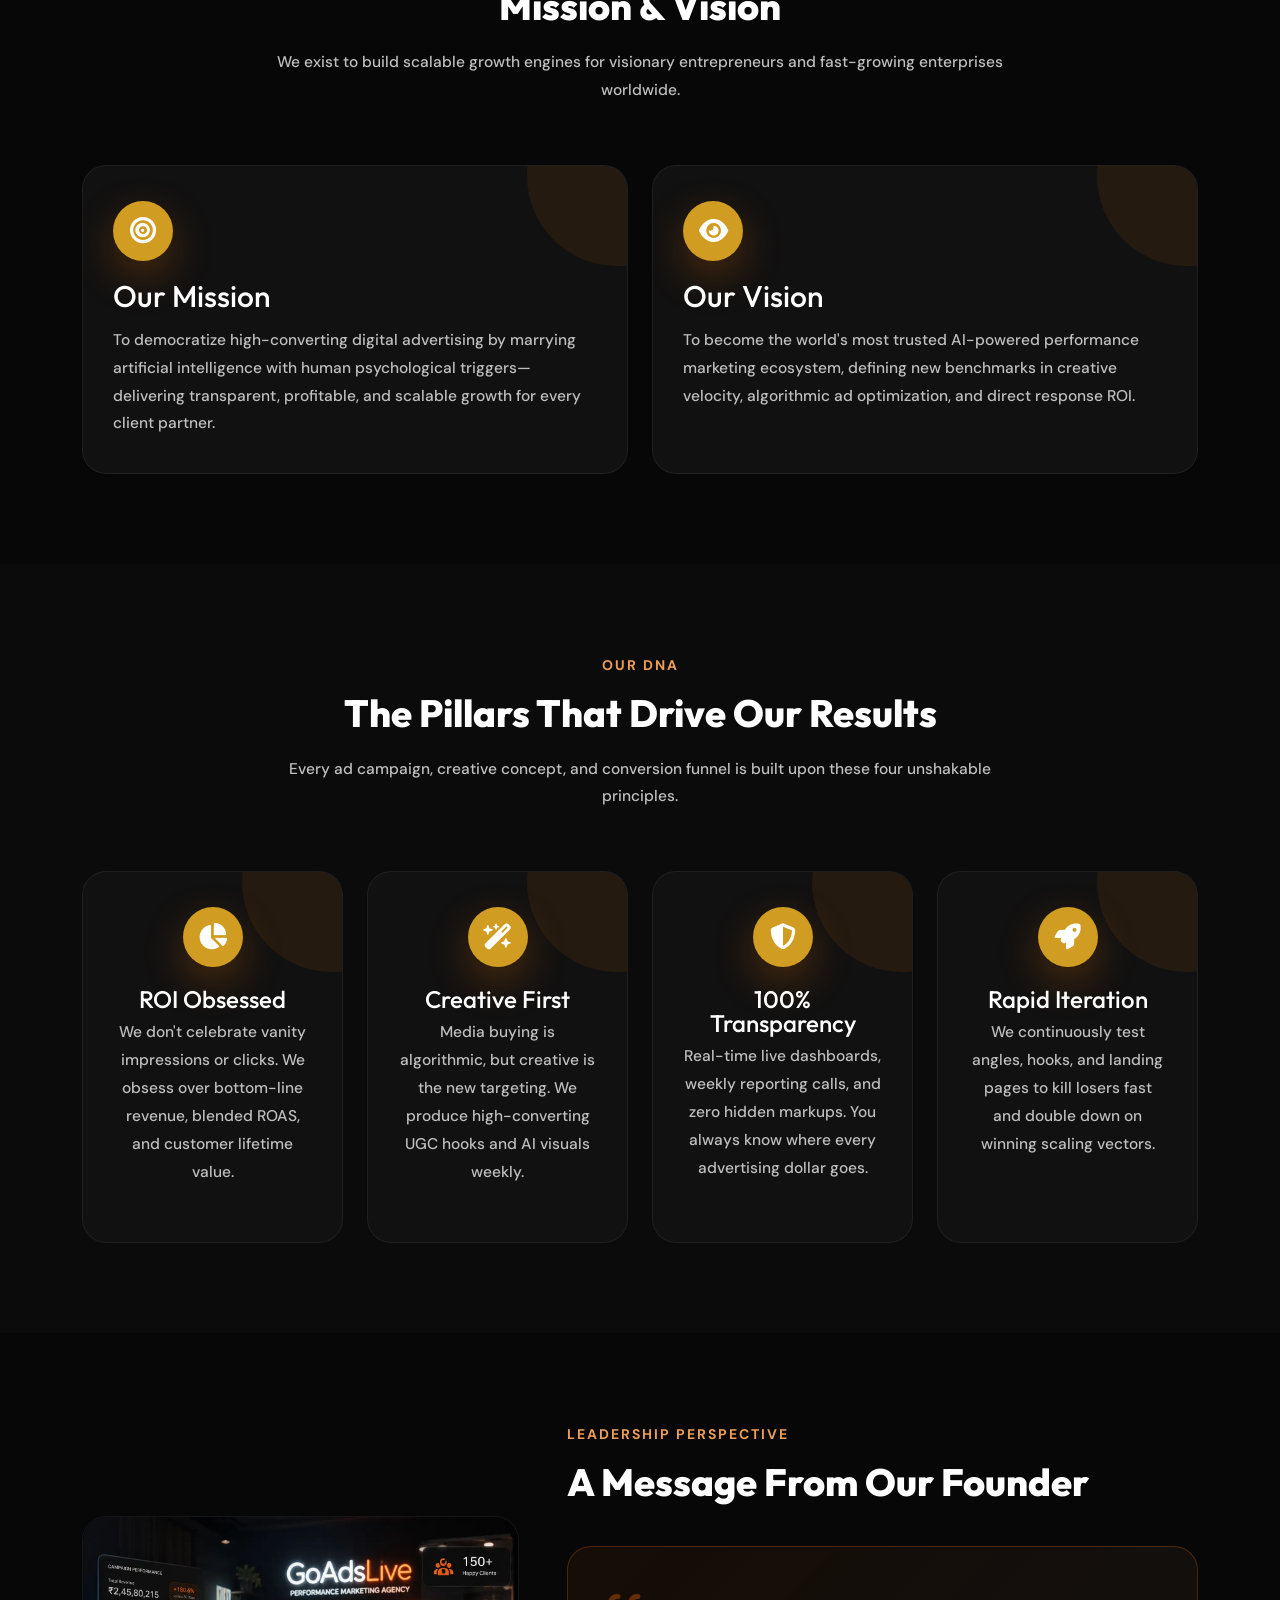
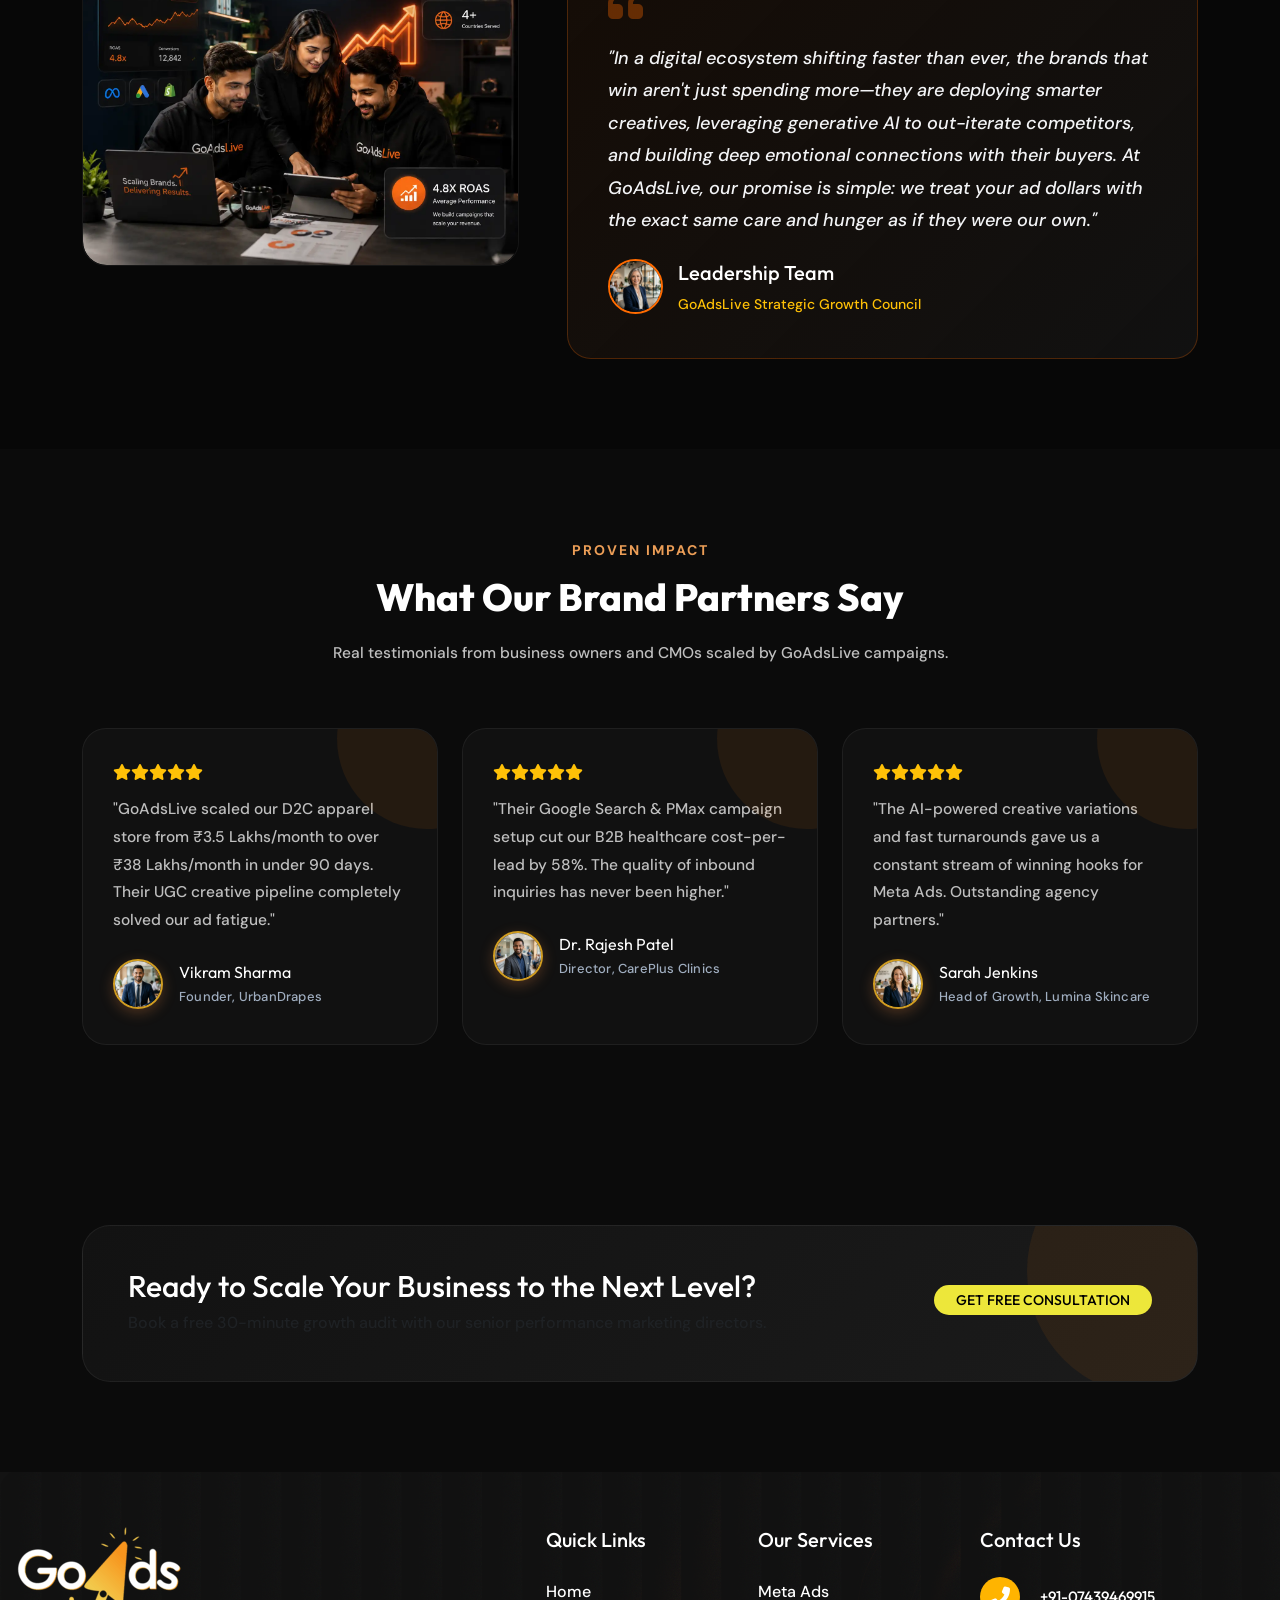
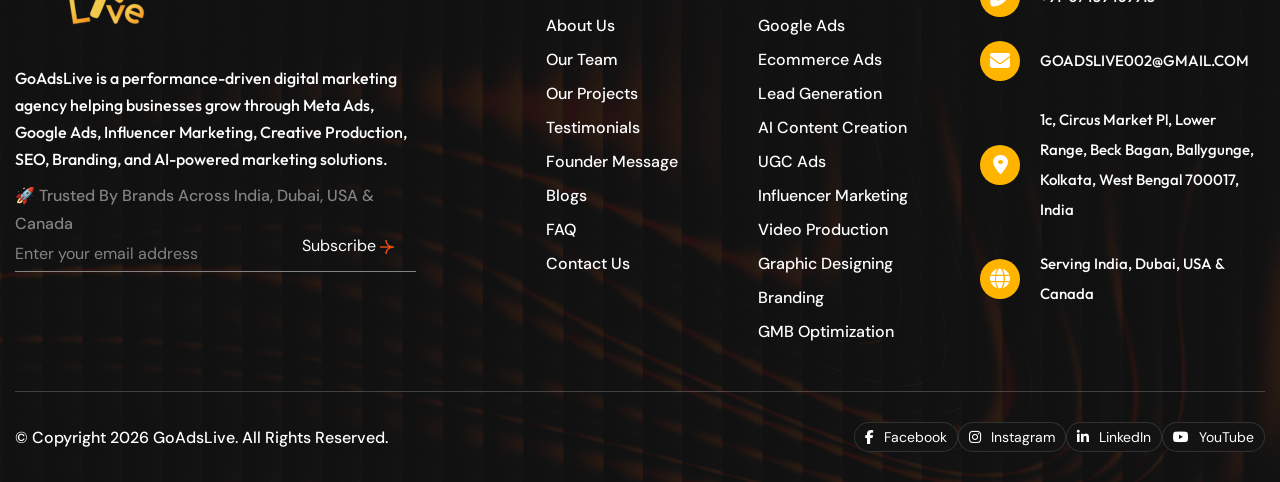
==== commit 29d722d7: "Update founder photo and phone/WhatsApp numbers across site" ====
--- a/about.html
+++ b/about.html
@@ -740,10 +740,10 @@
 
     <!-- FLOATING BUTTONS -->
     <div class="floating-contact">
-      <a href="https://wa.me/917439469915" target="_blank" class="float-btn whatsapp" aria-label="WhatsApp">
+      <a href="https://wa.me/919748715662" target="_blank" class="float-btn whatsapp" aria-label="WhatsApp">
         <i class="fab fa-whatsapp"></i>
       </a>
-      <a href="tel:+917439469915" class="float-btn call" aria-label="Call">
+      <a href="tel:+919748715662" class="float-btn call" aria-label="Call">
         <i class="fas fa-phone-alt"></i>
       </a>
     </div>
@@ -852,7 +852,7 @@
         let message = document.getElementById("message2").value;
 
         let whatsappMessage = `*New Consultation Request*\n\nName: ${name}\nMobile: ${phone}\nEmail: ${email}\nService: ${service}\n\nProject Details:\n${message}`;
-        let whatsappNumber = "917439469915";
+        let whatsappNumber = "919748715662";
         let url = "https://wa.me/" + whatsappNumber + "?text=" + encodeURIComponent(whatsappMessage);
         window.open(url, "_blank");
       });
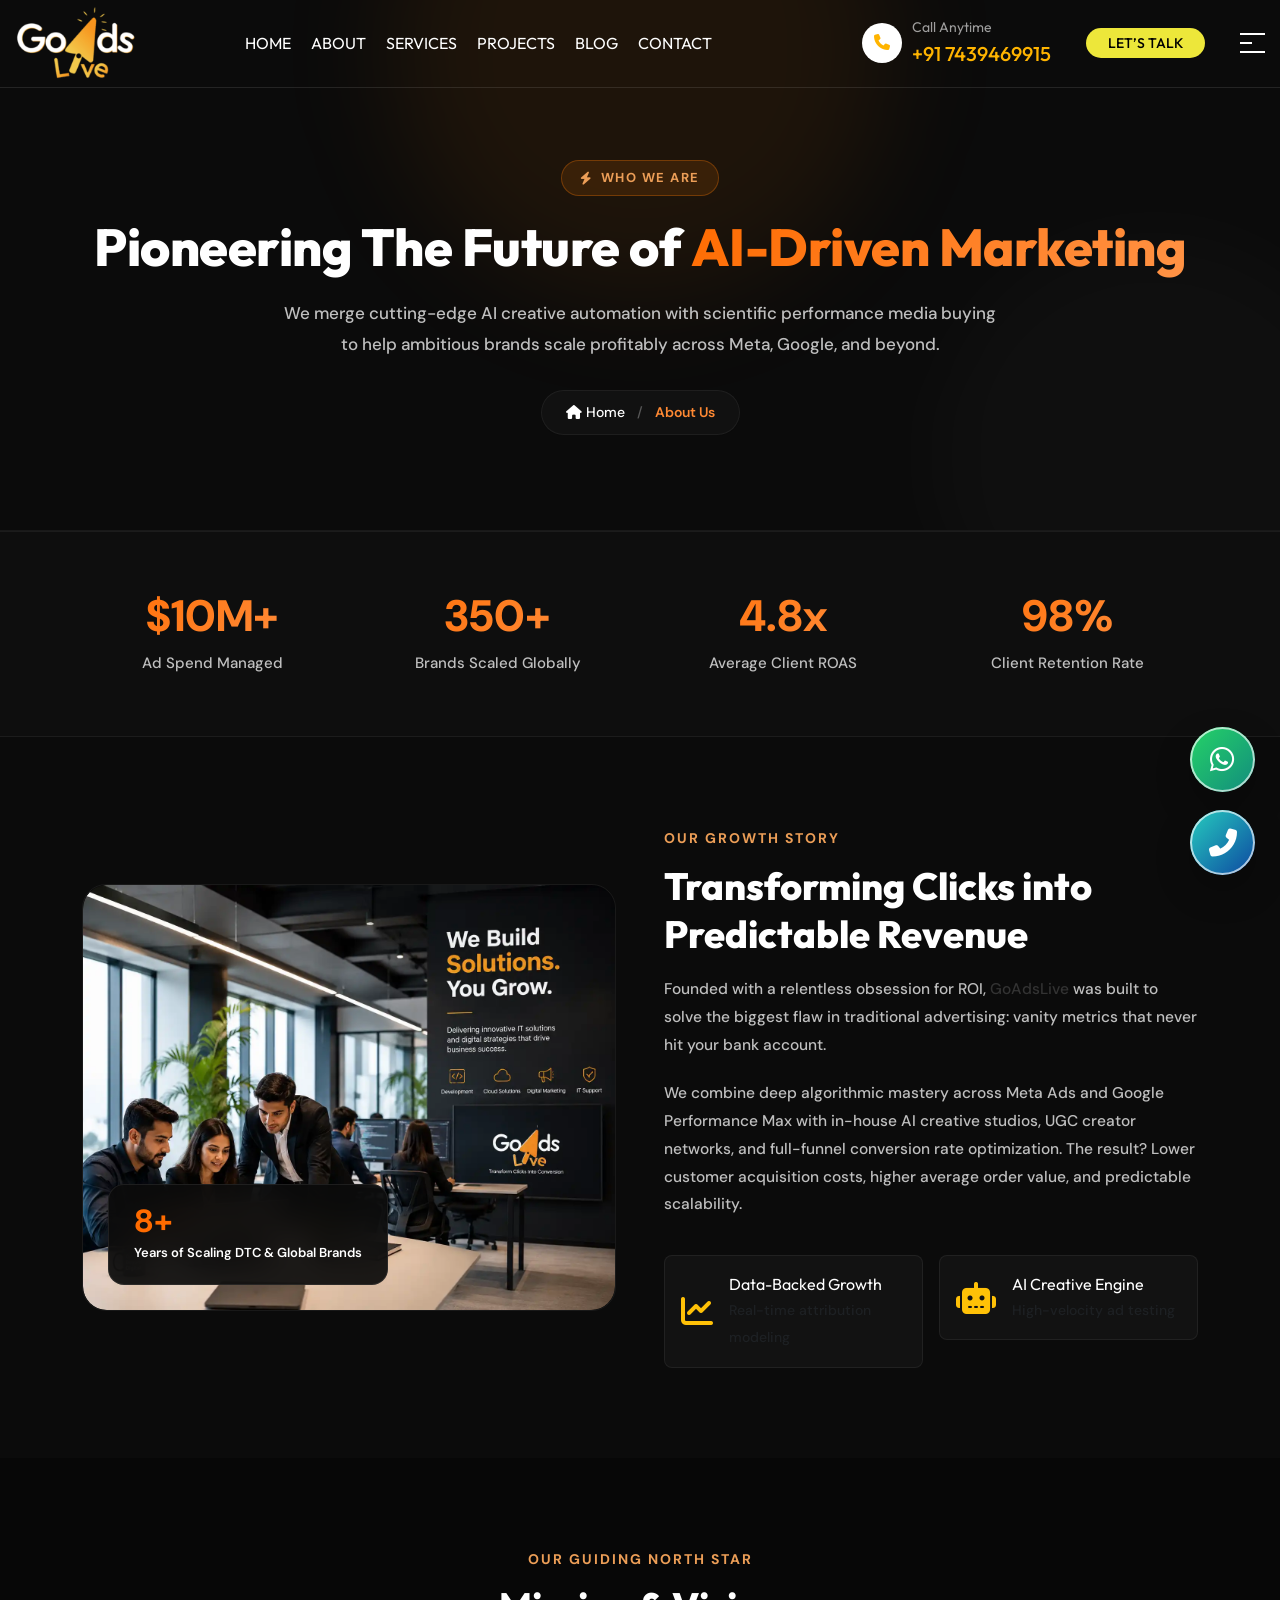
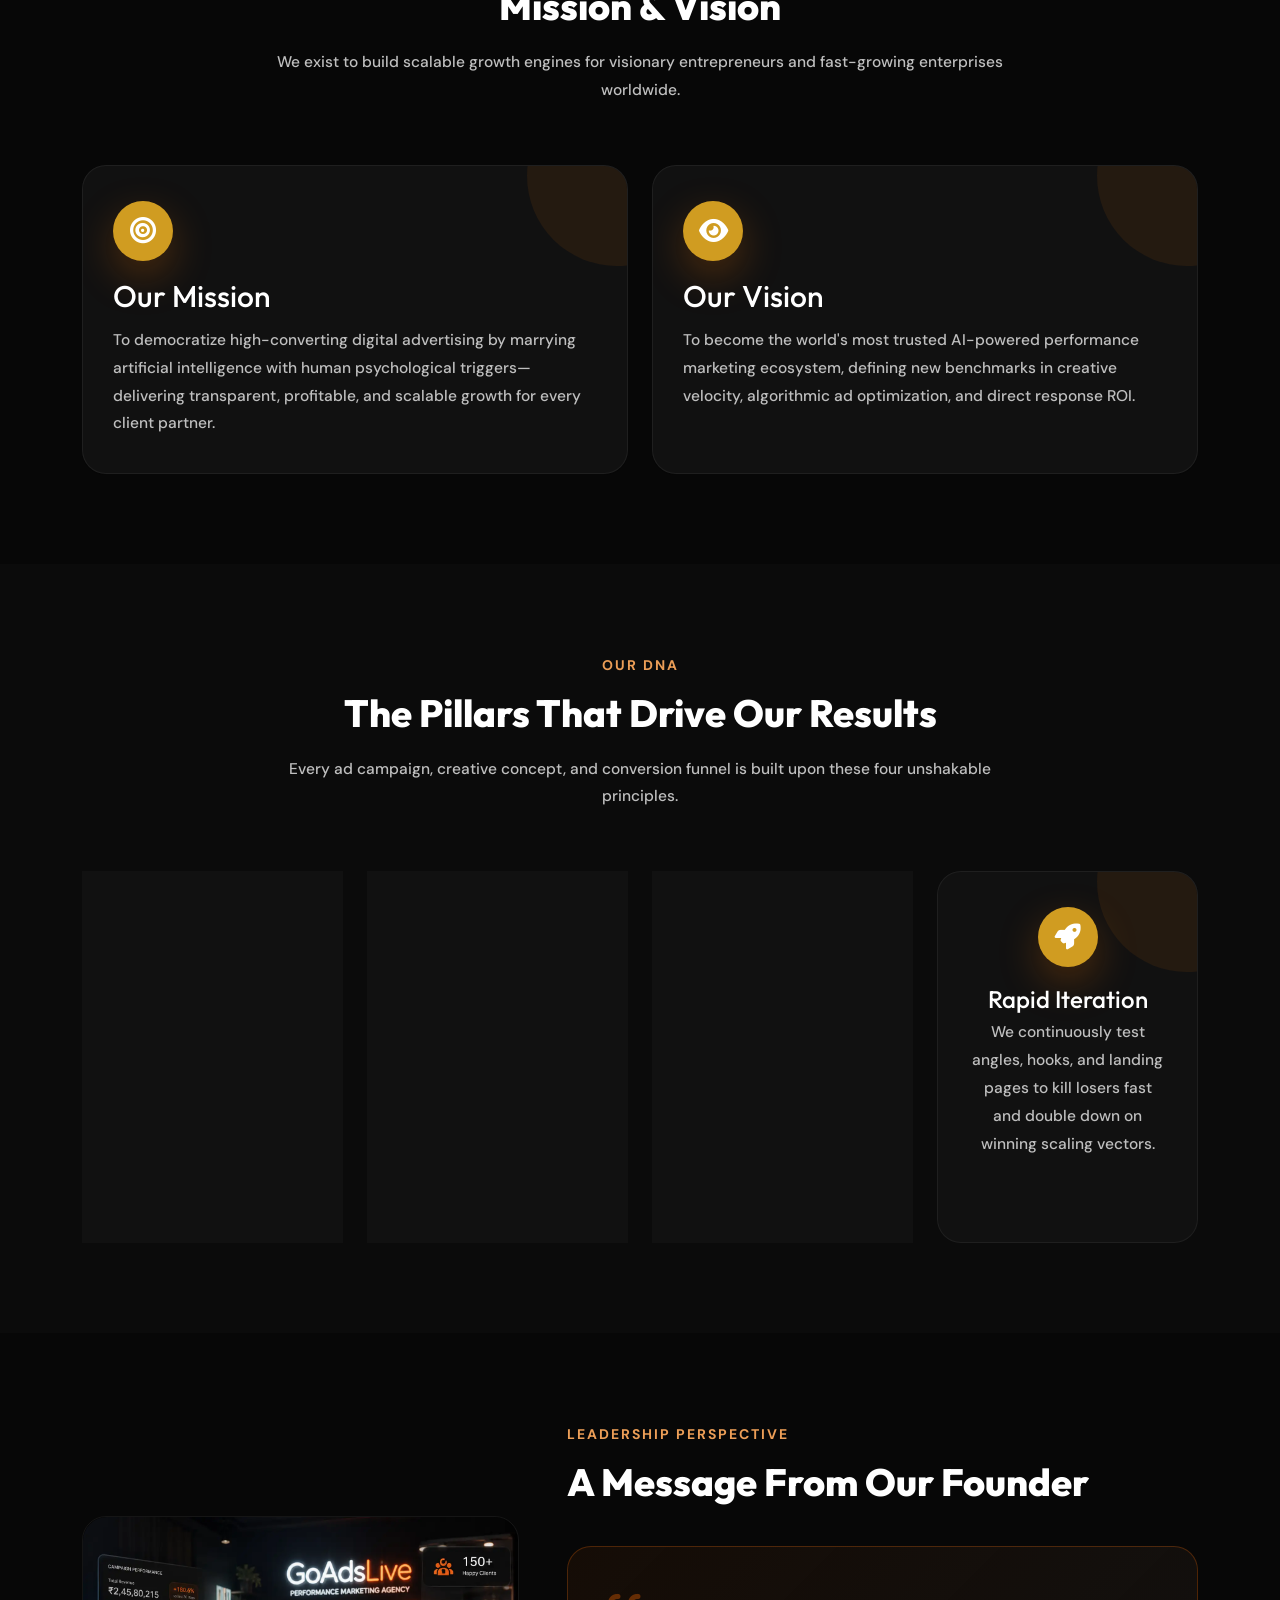
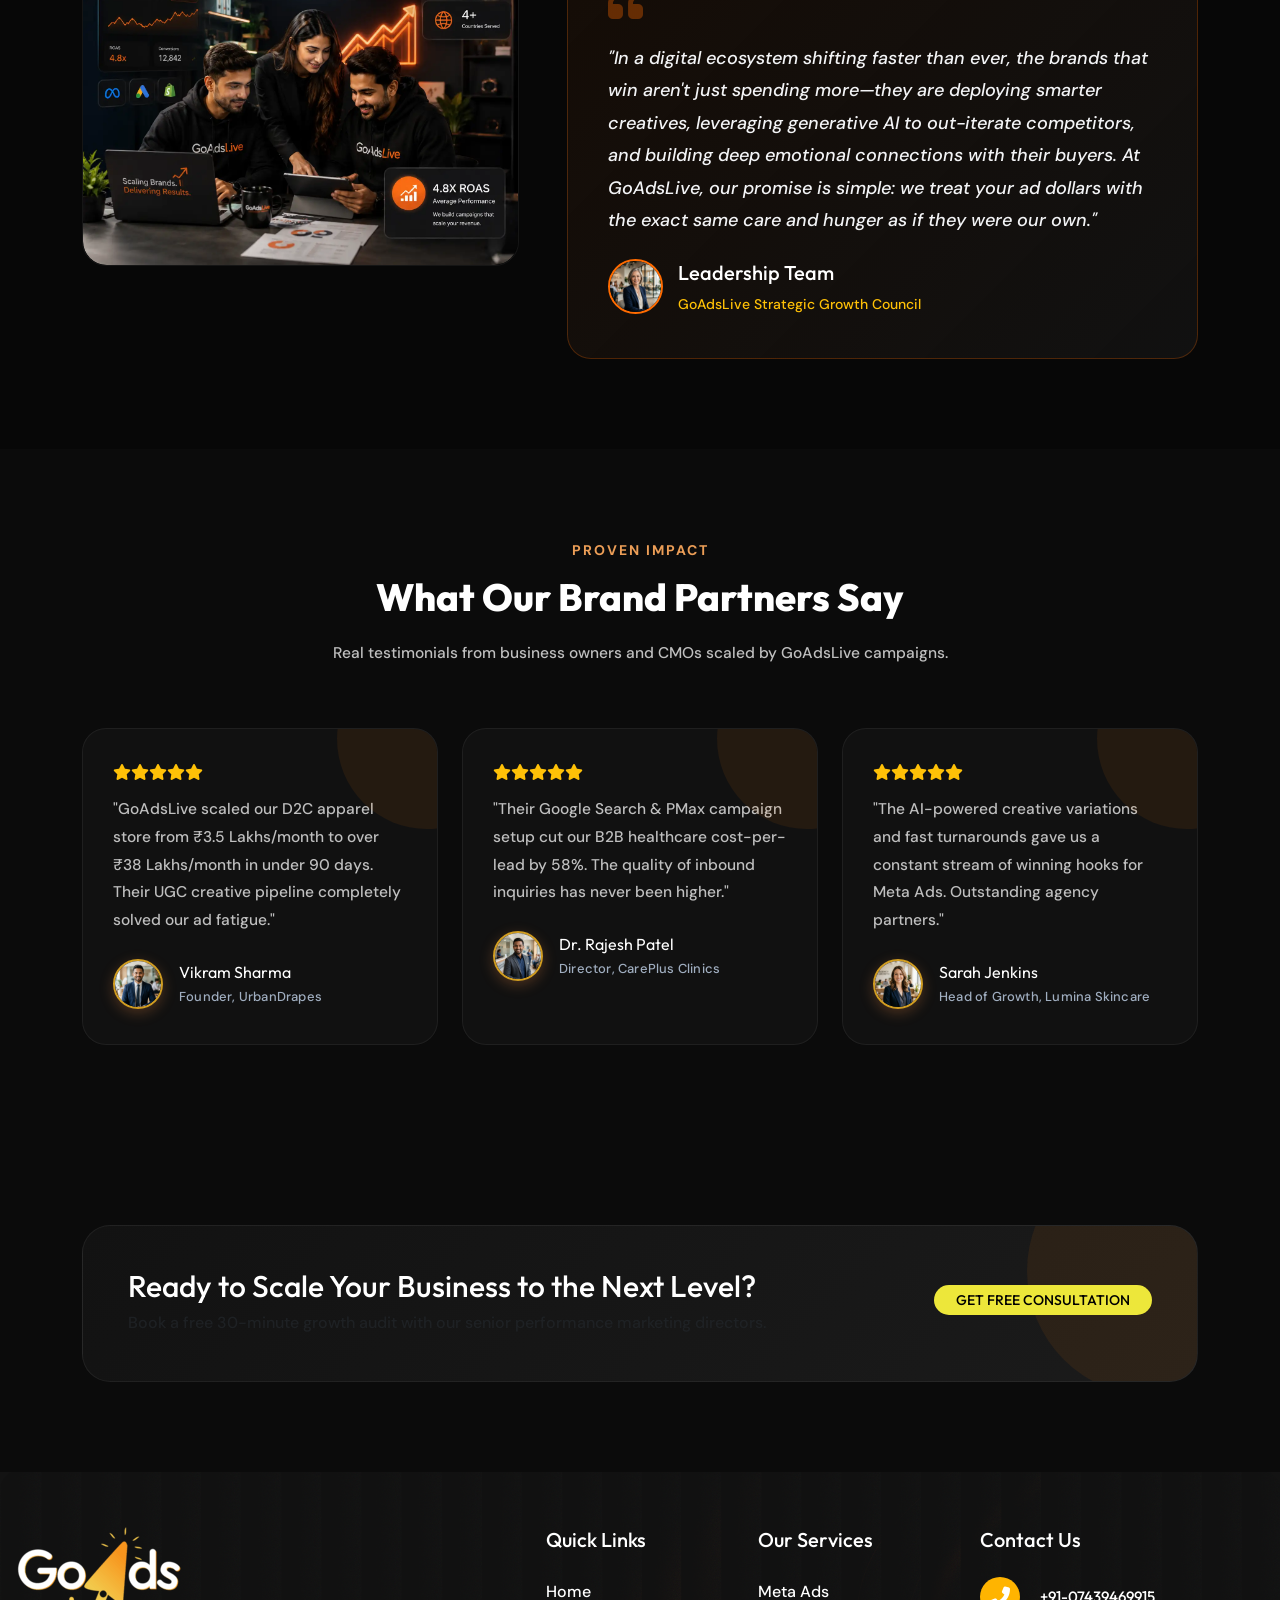
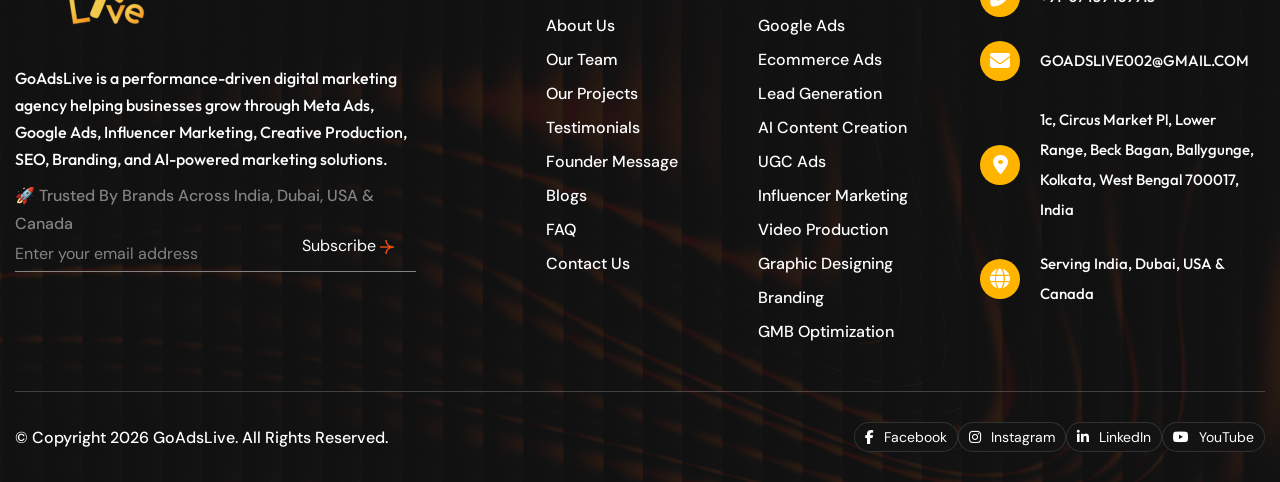
==== commit 32fc07a2: "Update WhatsApp CTA destination URL with pre-filled growth audit message" ====
--- a/about.html
+++ b/about.html
@@ -740,7 +740,7 @@
 
     <!-- FLOATING BUTTONS -->
     <div class="floating-contact">
-      <a href="https://wa.me/919748715662" target="_blank" class="float-btn whatsapp" aria-label="WhatsApp">
+      <a href="https://wa.me/919748715662?text=Hi%20I%20want%20a%20Free%20Business%20Growth%20Audit" target="_blank" class="float-btn whatsapp" aria-label="WhatsApp">
         <i class="fab fa-whatsapp"></i>
       </a>
       <a href="tel:+919748715662" class="float-btn call" aria-label="Call">
